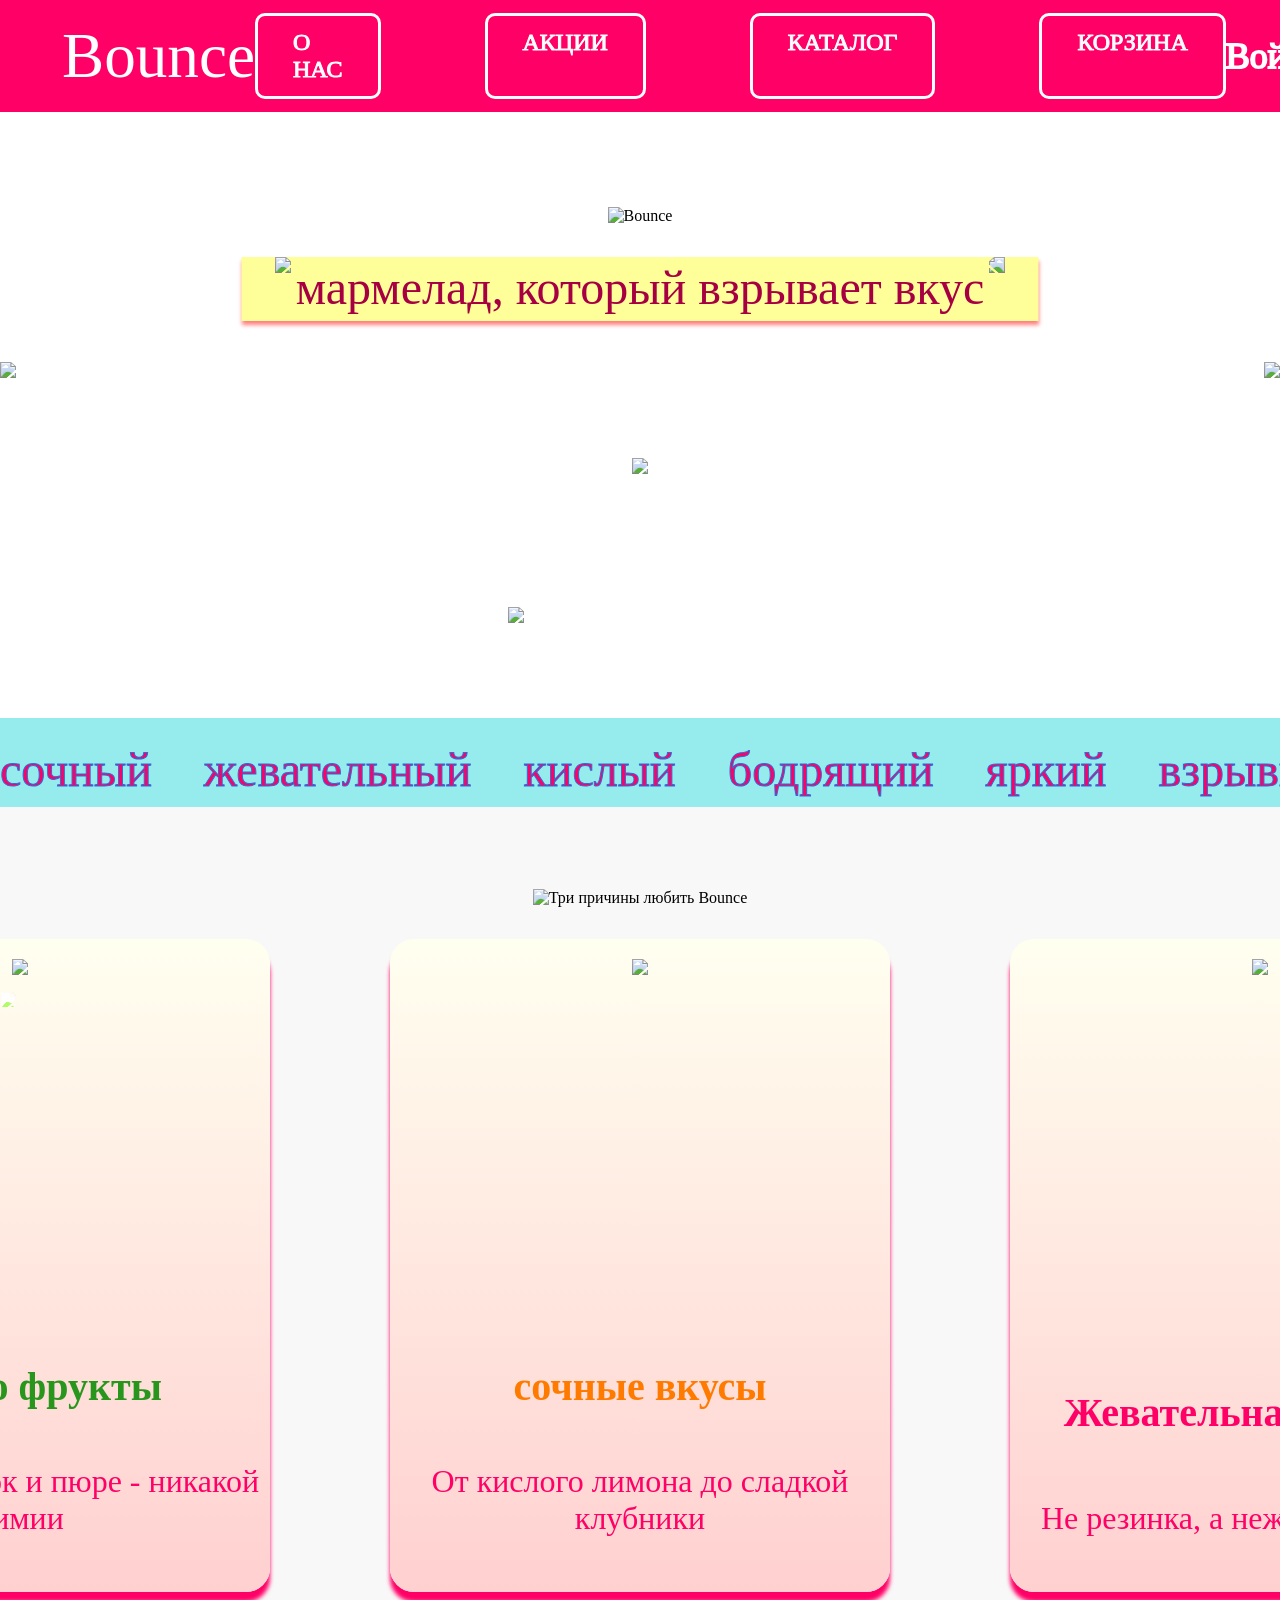
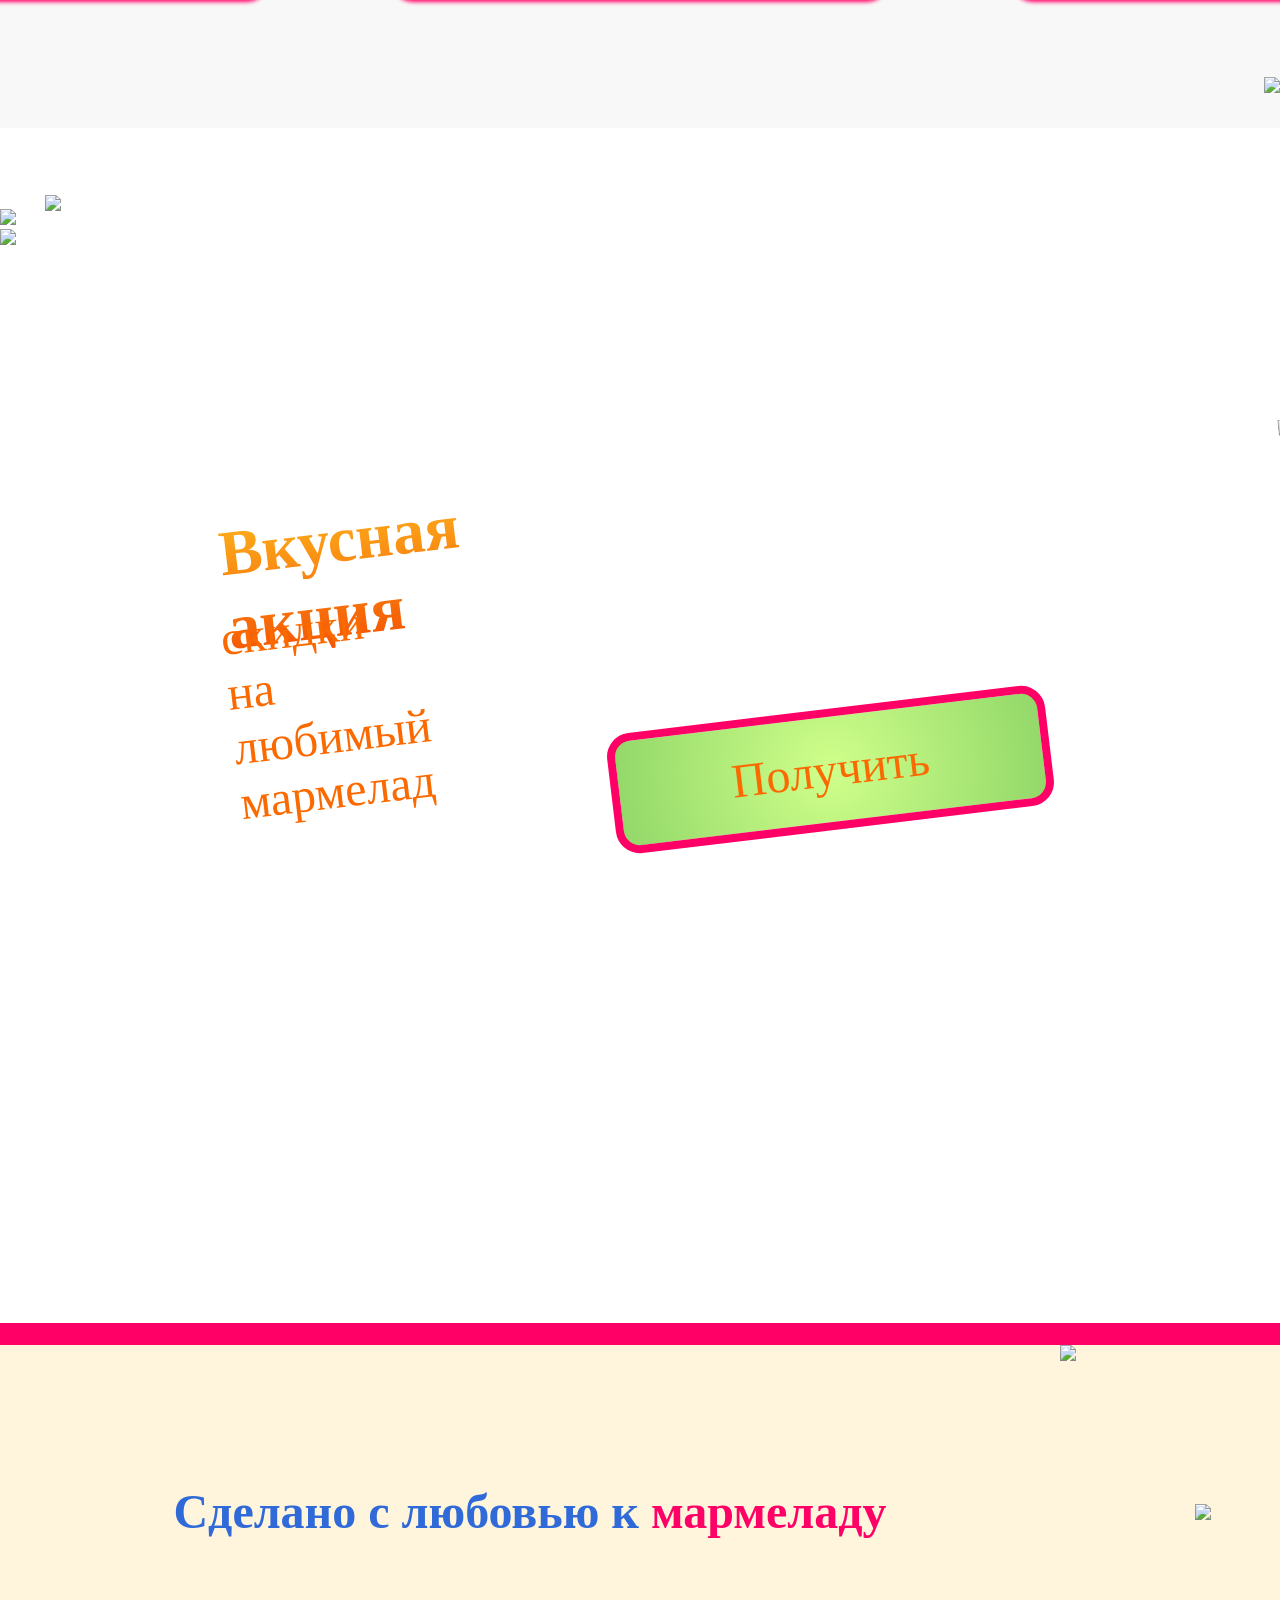
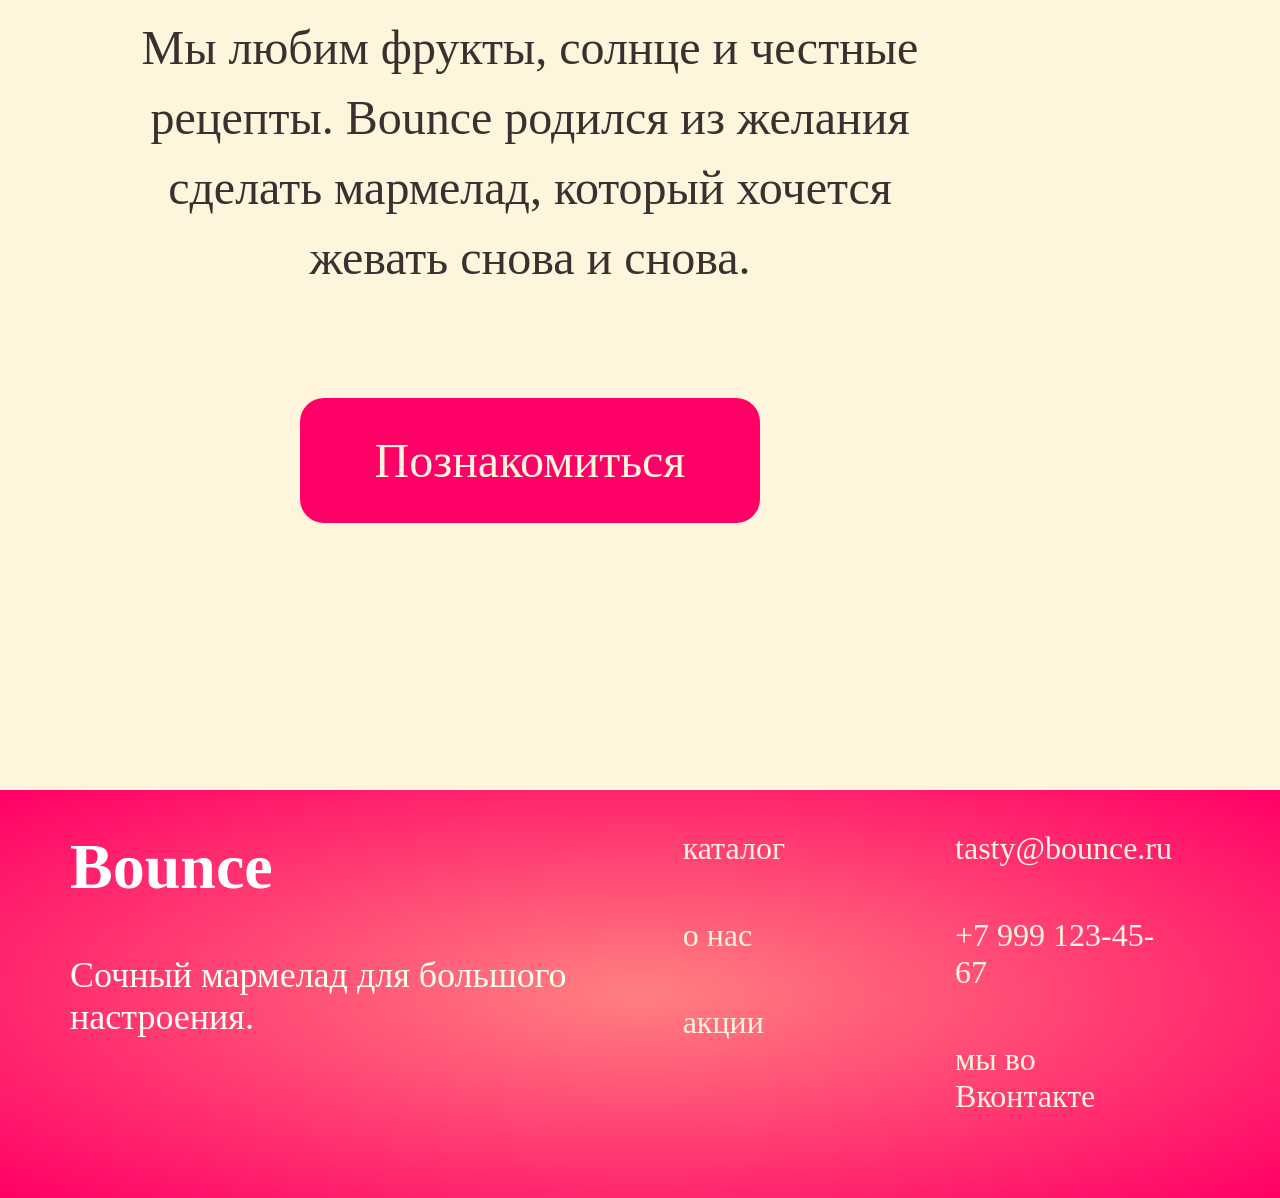
==== bounce/index.html @ 91a8d52b "Add files via upload" ====
<!DOCTYPE html>
<html lang="ru">

<head>
    <meta charset="UTF-8">
    <meta name="viewport" content="width=device-width, initial-scale=1.0">
    <title>Document</title>
    <link rel="stylesheet" href="bounce.css">
</head>

<body>
    <header>
        <a href="index.html" class="logo">Bounce</a>
        <nav class="navHeader">
            <a href="aboutUs.html">О НАС</a>
            <a href="">АКЦИИ</a>
            <a href="catalog.html">КАТАЛОГ</a>
           <a href="cart.html">КОРЗИНА</a>
        </nav>
        <a href="registration.html" class="login">Войти</a>
    </header>
    <main>
        <section class="hero1">
            <div id="hero1decorBack"></div>
            <div class="heroStars">
                <img src="/img/Soft Star.svg" id="heroStar1">
                <img src="/img/Soft Star.svg" id="heroStar2">
            </div>
            <img src="/img/Flower.svg" id="flower">
            <div class="hero1Decor">

                <img src="/img/strawberry.png" class="up" loading="lazy">
                <img src="/img/pinkGummy.png" class="up" loading="lazy">

            </div>
            <div class="hero1Content">
                <img src="/img/Bounce.png" id="hero1Logo" class="up" alt="Bounce">
                <p id="hero1Text">мармелад, который взрывает вкус</p>
                <a href="catalog.html"><img src="/img/hero1Btn.png"></a>
            </div>
            <div class="ticker">
                <div class="ticker__track">
                    <span>сочный</span>
                    <span>жевательный</span>
                    <span>кислый</span>
                    <span>бодрящий</span>
                    <span>яркий</span>
                    <span>взрывной</span>
                    <span>блестящий</span>
                    <span>фруктовый</span>
                    <span>энергичный</span>
                </div>
            </div>
        </section>
        <section class="advantages">
            <img src="/img/advantagesTitle.png" alt="Три причины любить Bounce" class="advantagesTitle">
            <div class="cards noise">
                <div class="card">
                    <img src="/img/cardImg1.png" class="cardImg" loading="lazy">
                    <h2 class="cardTitle" id="cardTitle1">Только фрукты</h2>
                    <p class="cardText">Натуральный сок и пюре - никакой химии</p>
                </div>
                <div class="card">
                    <img src="/img/cardImg2.png" class="cardImg" loading="lazy">
                    <h2 class="cardTitle" id="cardTitle2">сочные вкусы</h2>
                    <p class="cardText">От кислого лимона до сладкой клубники</p>
                </div>
                <div class="card">
                    <img src="/img/cardImg3.png" class="cardImg" loading="lazy">
                    <h2 class="cardTitle" id="cardTitle3">Жевательная радость</h2>
                    <p class="cardText">Не резинка, а нежный мармелад</p>

                </div>
            </div>
            <img src="/img/drop.png" id="drop1">
            <img src="/img/drop.png" id="drop2">
        </section>
        <section class="discountSec">
            <img src="/img/ticketBack.png" id="ticketBack">
            <div class="ticketFront">
                <img src="/img/ticket.png" id="ticket">
                <h2>Вкусная акция</h2>
                <p id="discountText">скидки на любимый мармелад</p>
                <a href="#">Получить</a>
            </div>
            <div class="discountDecor">
                <img src="/img/Depth.png" id="decorDepth">
                <img src="/img/orange.png" id="decorOranje">
                <img src="/img/sticker.png" id="decorSticker">
                <p id="decorText">ням ням ням ням ням ням ням</p>
            </div>
        </section>
        <section class="aboutUsSec">
            <div class="aboutUsSecLine"></div>
            <div class="aboutUsSecWhapper">
                <div class="aboutUsSecContent">
                    <h1>Сделано с любовью к <span>мармеладу</span></h1>
                    <p>Мы любим фрукты, солнце и честные рецепты. Bounce родился из желания сделать мармелад, который
                        хочется жевать снова и снова.</p>
                    <a href="">Познакомиться</a>
                </div>
                <div class="aboutUsSecImages">
                    <img src="/img/photo.png" id="photo1" loading="lazy">
                    <img src="/img/aboutUsSecDecor.png" id="photo2" loading="lazy">
                </div>
            </div>
        </section>
    </main>
    <script src="flowerSpin.js"></script>
    <script>
        const track = document.querySelector('.ticker__track');
        track.innerHTML += track.innerHTML; 
    </script>
    <script src="parallax.js"></script>
<footer>
    <div class="leftFooter">
        <h1>Bounce</h1>
        <p>Сочный мармелад для большого настроения.</p>
    </div>
    <div class="rirhtFooter">
        <div class="footerColumn">
            <a href="catalog.html">каталог</a>
            <a href="aboutUs.html">о нас</a>
            <a href="">акции</a>
        </div>
        <div class="footerColumn">
            <a href="">tasty@bounce.ru</a>
            <a href="">+7 999 123-45-67</a>
            <a href="">мы во Вконтакте</a>
        </div>
    </div>
</footer>
</body>

</html>
---- bounce/bounce.css ----
* {
    margin: 0;
    padding: 0;
}

a {
    text-decoration: none;
}

a, button, .clickable {
    -webkit-tap-highlight-color: transparent;
}

img {
    pointer-events: none;
}

@font-face {
    font-family: "logo";
    src: url(/fonts/Weathy.otf);
}

@font-face {
    font-family: 'aqum';
    src: url(/fonts/Aqum.otf);
}

@font-face {
    font-family: 'guidy';
    src: url(/fonts/Guidy.otf);
}

@font-face {
    font-family: 'buba';
    src: url(/fonts/BUBA_regular.ttf);
}

header {
    display: flex;
    align-items: center;
    justify-content: space-between;
    padding: 0 62px 0 62px;
    background-color: #FF0066;
    height: 112px;
}

header a {
    color: #FFFFFF;
}

.navHeader {
    display: flex;
    gap: 104px;
}

.navHeader a {
    padding: 13px 35px;
    border: 3px solid #FFFFFF;
    border-radius: 10px;
    font-family: 'guidy';
    font-size: 1.5rem;
    letter-spacing: 25%;
    -webkit-text-stroke: 1px #FFFFFF;
}

.logo {
    font-family: 'logo';
    font-size: 3.95rem;
}

.login {
    font-family: 'aqum';
    font-size: 2.25rem;
    letter-spacing: 35%;
    -webkit-text-stroke: 2px #FFFFFF;
}

.hero1 {
    padding-top: 95px;
    background-image: url(/img/hero1back.png);
    background-repeat: no-repeat;
    background-position: center top;
    background-size: cover;
    position: relative;
    overflow-x: hidden;
}

#hero1decorBack {
    position: absolute;
    background-color: #FFFF9A;
    width: 797px;
    height: 64px;
    box-shadow: 0 4px 4px 0 #FF8081;
    left: 50%;
    transform: translateX(-50%);
    margin-top: 50px;
    z-index: 1;
}

.heroStars {
    z-index: 2;
    display: flex;
    gap: 698px;
    justify-content: space-around;
    position: absolute;
     left: 50%;
    transform: translateX(-50%);
    margin-top: 50px;
}

#heroStar2 {
    transform: scaleX(-1);
}

.hero1Content {
    display: flex;
    flex-direction: column;
    align-items: center;
    text-align: center;
    z-index: 2;
    position: relative;
}

.hero1Decor {
    position: absolute;
    inset: 0;
    z-index: 2;
    top: 250px;
    display: flex;
    height: 650px;
    justify-content: space-between;
}

#hero1Logo {
    margin-bottom: 35px;
}

#hero1Text {
    margin-bottom: 143px;
    font-family: 'aqum';
    font-size: 3rem;
    color: #A60043;
}

.hero1 a {
    margin-bottom: 240px;
    display: inline-block;
    transition: all 0.3s cubic-bezier(0.2, 0.9, 0.4, 1.1);
}

.hero1 a:hover {
    transform: scale(1.15);
}

#flower {
    position: absolute;
    inset: 0;
    top: 495px;
    left: 508px;
    z-index: 3;
}

@keyframes spin {
    from {
        transform: rotate(0deg);
    }
    to {
        transform: rotate(360deg);
    }
}

.ticker {
    overflow: hidden;
    white-space: nowrap;
    background-color: #96ECED;
    padding-top: 24px;
    padding-bottom: 10px;
    font-family: 'buba';
    color: #2F6AD8;
    font-size: 3rem;
    -webkit-text-stroke: 1px #2F6AD8;
}

.ticker__track {
    display: inline-block;
    animation: scroll 13s linear infinite;
}

.ticker__track span {
    margin-right: 40px;
}

@keyframes scroll {
    0% {
        transform: translateX(0);
    }
    100% {
        transform: translateX(-50%);
    }
}

.up {
    animation: fadeUp 0.9s ease forwards;
}

@keyframes fadeUp {
    0% {
        opacity: 0;
        transform: scale(0.9) translateY(30px);
    }
    100% {
        opacity: 1;
        transform: scale(1) translateY(0);
    }
}

.advantages {
    padding-top: 82px;
    background-image: url(/img/advantagesBack.png);
    background-repeat: no-repeat;
    background-position: center top;
    background-size: cover;
    position: relative;
    overflow-x: hidden;
    display: flex;
    flex-direction: column;
    align-items: center;
    text-align: center;
}

.card {
    width: 500px;
    height: 653px;
    border-radius: 24px;
    background: linear-gradient(#FFFFF0, #FFD0D0);
    box-shadow: 0 10px 4px 0 #FF0066;
        display: flex;
    flex-direction: column;
    align-items: center;
    text-align: center;
    position: relative;
}

.noise::before {
    content: "";
    position: absolute;
    inset: 0;
    background-image: url('data:image/svg+xml,%3Csvg viewBox="0 0 2 2" xmlns="http://www.w3.org/2000/svg"%3E%3Cfilter id="noise"%3E%3CfeTurbulence type="fractalNoise" baseFrequency="0.9" numOctaves="1" result="noise"/%3E%3CfeColorMatrix type="matrix" values="1 0 0 0 0   1 0 0 0 0   1 0 0 0 0   0 0 0 0.4 0" in="noise"/%3E%3C/filter%3E%3Crect width="100%" height="100%" filter="url(%23noise)" opacity="1"/%3E%3C/svg%3E');
    background-repeat: repeat;
    background-size: 1px 1px;
    opacity: 0.4;  
    pointer-events: none;
    mix-blend-mode: overlay;
    z-index: 1;
}

.noise > * {
    position: relative;
    z-index: 2;
}

.cards {
    display: grid;
    grid-template-columns: repeat(3, 1fr);
    gap: 120px;
    margin-bottom: 136px;
}

.advantagesTitle {
    margin-bottom: 32px;
}

.cardImg {
    margin-top: 20px;
}

.cardTitle {
    font-family: 'aqum';
    font-size: 2.5rem;
    position: absolute;
    bottom: 182px;
}

#cardTitle1 {
    color: #28961C;
}

#cardTitle2 {
    color: #FF7B00;
}

#cardTitle3 {
    bottom: 156px;
    color: #FF0066;
}

.cardText {
    position: absolute;
    bottom: 55px;
    font-family: 'guidy';
    font-size: 2rem;
    color: #FF0066;
    max-width: 483px;
}

#drop1 {
    mix-blend-mode: hard-light;
    position: absolute;
    left: 0;
    top: 185px;
    z-index: 3;
}

#drop2 {
    mix-blend-mode: hard-light;
    position: absolute;
    right: 0;
    bottom: 35px;
    z-index: 3;
}

.discountSec {
        padding-top: 115px;
    background-image: url(/img/discountBack.png);
    background-repeat: no-repeat;
    background-position: center top;
    background-size: cover;
    position: relative;
    overflow-x: hidden;
    height: 1080px;
}

#ticketBack {
    position: absolute;
    z-index: 1;
}

.ticketFront {
    z-index: 2;
    position: absolute;
}

.discountSec h2 {
    font-family: 'aqum';
    font-size: 4rem;
    background: linear-gradient(#FDB31D, #F45102);
  background-clip: text;
  color: transparent;
   transform: rotate(-6.86deg);
   position: absolute;
   top: 294px;
   left: 223px;
}

#discountText {
    font-family: 'guidy';
    font-size: 3rem;
    color: #FB6A00;
   transform: rotate(-6.86deg);
   position: absolute;
   top: 390px;
   left: 230px;
}

.discountSec a {
    font-family: 'aqum';
    font-size: 3rem;
    color: #FB6A00;
   transform: rotate(-6.86deg);
   position: absolute;
   padding: 25px 113px;
   z-index: 3;
   top: 500px;
   left: 610px;
   background: radial-gradient(circle, #D0FF8B, #92D869);
   border-radius: 24px;
   border: 8px solid #FF0066;
   display: inline-block;
}

.discountDecor {
    position: absolute;
    z-index: 3;
    width: 100%;
}

#decorDepth {
    mix-blend-mode: screen;
    top: 0;
    left: 55px;
    position: absolute;
}

#decorOranje {
    position: absolute;
    right: 0;
    top: 232px;
}

#decorSticker {
    left: -150px;
    top: 431px;
    position: absolute;
}

#decorText {
    transform: rotate(-6.86deg);
    opacity: 80%;
    font-family: 'buba';
    font-size: 5.625rem;
    color: #FFFFFF;
    -webkit-text-stroke: 1.5px #FFFFFF;
    position: absolute;
    left: 210px;
    top: 775px;
}

.aboutUsSec {
    position: relative;
}

.aboutUsSecWhapper {
    display: flex;
    justify-content: space-between;
    background-color: #FFF4DC;
    position: relative;
    top: 0;
}

.aboutUsSecContent {
    display: flex;
    flex-direction: column;
    padding: 132px;
    top: 0;
}

.aboutUsSecImages {
    background-image: url(/img/aboutUsSecBack.png);
    background-repeat: no-repeat;
    background-position: center top;
    background-size: cover;
    bottom: 0;
    height: 100%;
}

.aboutUsSecContent h1 {
    font-family: 'aqum';
    font-size: 3rem;
    line-height: 70px;
    width: 796px;
    color: #2F6AD8;
    text-align: center;
    margin-bottom: 66px;
}

.aboutUsSecContent span {
    color: #FF0066;
}

.aboutUsSecContent p {
    max-width: 796px;
    font-family: 'guidy';
    font-size: 3rem;
    line-height: 70px;
    text-align: center;
    color: #383130;
    margin-bottom: 105px;
}

.aboutUsSecContent a {
    padding: 35px 75px;
    background-color: #FF0066;
    border-radius: 24px;
    color: #FFF4DC;
    font-family: 'guidy';
    font-size: 3rem;
        display: inline-block; 
    width: fit-content; 
    align-self: center; 
}

.aboutUsSecImages {
    position: relative;
    height: 1045px;
    width: 100%;
}

#photo1 {
    position: absolute;
    z-index: 1;
    top: 159px;
    left: 135px;
}

#photo2 {
    position: absolute;
    z-index: 2;
}

.aboutUsSecLine {
    width: 100%;
    height: 22px;
    background-color: #FF0066;
}

footer {
    display: flex;
    justify-content: space-between;
    background: radial-gradient(#FF8081, #FF0066);
    padding-top: 40px;
    padding-left: 70px;
    padding-right: 108px;
}

footer h1 {
    font-family: 'logo';
    color: #FFFFFF;
    font-size: 4rem;
    margin-bottom: 50px;
}

footer p {
    font-family: 'guidy';
    font-size: 2.25rem;
    color: #FFFFF0;
    margin-bottom: 85px;
}

footer a {
    font-family: 'aqum';
    color: #FFF4DC;
    font-size: 2rem;
}

.leftFooter {
    display: flex;
    flex-direction: column
}

.rirhtFooter {
    display: flex;
    gap: 170px;
}

.footerColumn {
    display: flex;
    flex-direction: column;
    gap: 50px;
        margin-bottom: 83px;
}

.auHero {
        padding-top: 53px;
    background-color: #FFFFBC;
    position: relative;
    overflow-x: hidden;
}

.auHero h1 {
    padding-top: 29px;
    font-family: 'aqum';
    font-size: 6rem;
    color: #A1C600;
    text-align: center;
}

span {
    color: #FF0066;
}

.auHeroImg {
    position: relative;
}

#auImg1 {
    mix-blend-mode: plus-lighter;
    position: absolute;
    z-index: 1;
    top: 228px;
    left: 50%;
    transform: translateX(-50%);
}

#auImg2 {
    position: absolute;
    z-index: 2;
}

#auImg3 {
    position: absolute;
    z-index: 3;
    left: 50%;
    transform: translateX(-50%);
}

.auHero p {
    margin-top: 1257px;
    font-family: 'guidy';
    font-size: 2.25rem;
    color: #B74070;
    text-align: center;
    max-width: 1408px;
    margin-left: auto;
    margin-right: auto;
    margin-bottom: 29px;
}

.gummyParallax {
    position: relative;
    z-index: 1;
}

#gb1 {
    position: absolute;
    top: 700px;
    left: 62px;
}

#gb2 {
    position: absolute;
    top: 140px;
    right: 89px;
}

.gummyParallax img {
    will-change: transform;
    transition: transform 0.1s linear;
    pointer-events: none; 
}

#gb1, #gb2 {
    transition: transform 0.05s linear;
}

.numbers {
        padding-top: 126px;
    background-color: #FFFFBC;
    position: relative;
    overflow-x: hidden;
    height: 1080px;
}

.numberContent {
    background-image: url(/img/numbersBack.png);
     max-width: 1747px;
    background-repeat: no-repeat;
     background-size: 100% 100%;
    background-position: center;
    display: grid;
    grid-template-columns: repeat(3, 1fr);
    margin: 0 auto
}

.numberContent h2 {
    font-family: 'aqum';
    font-size: 10.625rem;
    margin-top: 238px;
    text-align: center;
    margin-bottom: 20px;
}

#num1 {
    background: radial-gradient(#FF0066, #BD0E7D);
    background-clip: text;
  color: transparent;
}

#num2 {
    background: radial-gradient(#75B352, #2B724E);
    background-clip: text;
  color: transparent;
}

#num3 {
    background: linear-gradient(#EE530B, #CA2525);
    background-clip: text;
  color: transparent;
}

.numberContent p {
    font-family: 'guidy';
    font-size: 3rem;
    color: #A6453A;
    text-align: center;
    max-width: 435px;
    margin-left: 70px;
    margin-bottom: 263px;
}

.numberDecor {
    position: relative;
    z-index: 2;
}

#numFl1 {
    left: 55px;
    top: -900px;
    position: absolute;
}

#numFl2 {
    position: absolute;
    right: 55px;
    top: -170px;
}

.actions {
    background: linear-gradient(#B5EE61, #C4EE52);
    position: relative;
    overflow-x: hidden;
    min-height: 1080px;
    overflow-y: hidden;
}

.actionsLine1 {
    background-image: url(/img/line1.png);
    background-repeat: no-repeat;
     background-size: cover;
    background-position: center;
}

.actionsLine1 p {
    font-family: 'aqum';
    font-size: 3.43rem;
    color: #FFFF9A;
    text-align: center;
}

.actionsImg {
    position: relative;
}

#actionsImg1 {
    position: absolute;
    z-index: 1;
    mix-blend-mode: color-dodge;
    top: 144px;
}

#actionsImg2 {
    position: absolute;
    z-index: 2;
    top: 144px;
}

.actionsContent {
    display: flex;
    flex-direction: column;
    position: absolute;
    right: 85px;
    width: 962px;
    text-align: end;
    top: 192px;
    gap: 120px;
}

.actionsContent h2 {
    margin-left: auto;
    font-family: 'aqum';
    font-size: 2.5rem;
    color: #406249;
    margin-bottom: 22px;
}

.actionsContent p {
    font-family: 'guidy';
    font-size: 2rem;
    color: #2A2316;
}

.catalogHero {
    background-image: url(/img/heroCatalog.png);
    background-repeat: no-repeat;
     background-size: cover;
    background-position: center;
     text-align: center;
}

#catalogTitle {
    margin-top: 113px;
    margin-bottom: 100px;
}

.catalogSec {
    padding-top: 60px;
    background-color: #FFFFF1;
    position: relative;
    overflow-x: hidden;
    padding-left: 60px;
    padding-right: 60px;
}

.cardProduct {
    display: flex;
    flex-direction: column;
    border-radius: 20px;
    background-color: #FFF0D7;
    box-shadow: 0 7px 4px 0 #FF8081;
    width: 384px;
    height: 100%;
}

.cardHeader {
    display: flex;
    justify-content: space-between;
}

.cardHeader h3 {
    font-family: 'guidy';
    font-size: 2rem;
    margin-top: 35px;
    margin-left: 20px;
    max-width: 238px;
    color: #2A2316;
    line-height: 25px;
}

.cardHeader span {
    font-family: 'guidy';
    font-size: 2rem;
    margin-top: 35px;
    margin-right: 20px;
    color: #FF0066;
    max-width: 92px;
    text-align: start;
}

.cardProduct p {
    font-family: 'guidy';
    font-size: 0.875rem;
    color: #2A2316;
    margin-top: 25px;
    margin-left: 20px;
}

.cardBtn {
    color: #FFFFFF;
    background-color: #FF0066;
    padding: 9px 100px;
    border: none;
    border-radius: 6px;
    line-height: 1;
    width: 323px;
    margin-top: 25px;
    text-align: center;
    display: block;
    margin-left: auto;
    margin-right: auto;
    width: fit-content;
    margin-bottom: 25px;
}

.products {
    display: grid;
    grid-template-columns: repeat(3, 384px);
    justify-content: center;
    row-gap: 60px;
    column-gap: 92px;
    max-width: 1400px;
    margin: 0 auto;
    margin-bottom: 227px;
}

.catalogSec input {
    padding: 16px 50px;
    border: 5px solid #FF0066;
    border-radius: 20px;
    background-color: #FFFFF1;
    font-family: 'guidy';
    font-size: 2rem;
    color: #FF0066;
    width: 68%;
    position: relative;
    left: 50%;
    transform: translateX(-50%);
    margin-bottom: 28px;
     transition: all 0.3s ease;
}

.catalogSec input::placeholder {
    color: #FF0066;
}

.catalogSec input:focus {
    background-color: #FFF0D7;
    transform: translateX(-50%) scale(1.1);
}

#filter {
    width: 384px;
    padding: 16px 50px;
    border: 5px solid #FF0066;
     border-radius: 20px;
    background-color: #FFFFF1;
    font-family: 'guidy';
    font-size: 2rem;
    color: #FF0066;
    appearance: none;
    background-image: url(/img/filter.svg);
    background-repeat: no-repeat;
    background-position: right 25px center;
    padding-right: 25px
}

option {
    background-color: #FFF0D7;
    font-size: 2rem;
}

option:first-child {
    background-color: #FFF0D7;
    font-size: 2rem;
}

option:checked {
    background-color: #FF0066;
    color: white;
}

.catalogSec select {
    border: 5px solid #FF0066;
    border-radius: 20px;
    padding: 15px 85px;
    background-color: #FFFFF1;
    font-family: 'guidy';
    font-size: 2rem;
    color: #FF0066;
    width: 1336px;
    position: relative;
    margin-bottom: 85px;
    cursor: pointer;
    appearance: none;
    margin-left: 230px;
}

.catalogSec select:focus {
    outline: none;
}

.auth {
    background: linear-gradient(#FFFFF0, #FFECDD);
    position: relative;
     overflow-x: hidden;
    min-height: 972px;
}

.authDecor {
    position: absolute;
}

.registrationForm,
.loginForm {
    display: none;
}

.registrationForm.active,
.loginForm.active {
    display: flex;
    flex-direction: column;
    max-width: 750px;
}

.switchSlider {
    transition: transform 0.3s ease;
}

.authSwitch {
    position: relative;
    display: flex;
    background: #F8E8C6;
    border-radius: 24px; 
    padding: 30px 55px;
    margin-bottom: 115px;
    max-width: 750px;
    left: 85%;
    transform: translateX(-85%);
    top: 100px;
}

.svitchBtn,
.switchBtn {
    position: relative;
    z-index: 2;
    flex: 1;
    border: none;
    background: transparent;
    cursor: pointer;
    font-size: 2rem;
    transition: color 0.3s ease;
    color: #CB9F7B;
    font-family: 'aqum';
}

.svitchBtn {
    border-radius: 24px 0 0 24px;
}

.switchBtn {
    border-radius: 0 24px 24px 0;
}

.svitchBtn.sctive,
.switchBtn.active {
    color: #FFFFFF;
}

.switchSlider {
    position: absolute;
    top: 4px;
    left: 4px;
    width: calc(50% - 4px);
    height: calc(100% - 8px);
    background-color: #FF4B83;
    border-radius: 24px 0 0 24px;
    transition: transform 0.3s cubic-bezier(0.4, 0, 0.2, 1);
    z-index: 1;
}

.switchSlider.login {
    transform: translateX(100%);
    border-radius: 0 24px 24px 0;
}

.switchSlider.register {
    transform: translateX(0);
    border-radius: 24px 0 0 24px;
}

.authContent input {
    padding: 26px 50px;
    margin-bottom: 50px;
    border: none;
    border-radius: 24px;
    transition: all 0.3s ease;
    font-family: 'guidy';
    font-size: 2rem;
    color: #2A2316;
    background-color: #F8E8C6;
    position: relative;
    transform: translateX(107%);
    width: 750px;
}

.authContent input:focus {
    outline: none; 
    border: 5px solid #FF0066; 
    padding: calc(26px - 3px) calc(50px - 3px); 
}

.authContent input:first-child {
        margin-top: 115px;
}

.authContent input:last-of-type  {
        margin-bottom: 103px;
}

.authBtn {
    padding: 35px 60px;
    background-color: #FF4B83;
    color: #FFFFFF;
    border: none;
    border-radius: 24px;
    cursor: pointer;
    font-size: 1.25rem;
    font-family: 'aqum';
    transition: transform 0.2s ease;
    width: 388px;
    position: relative;
    left: 1097px;
}

#authGummy {
    position: absolute;
    left: 307px;
    top: 44px;
}

.cartMain {
    display: flex;
    flex-direction: column;
}

.cartContent {
    display: flex;
    flex-direction: column;
    text-align: center;
}
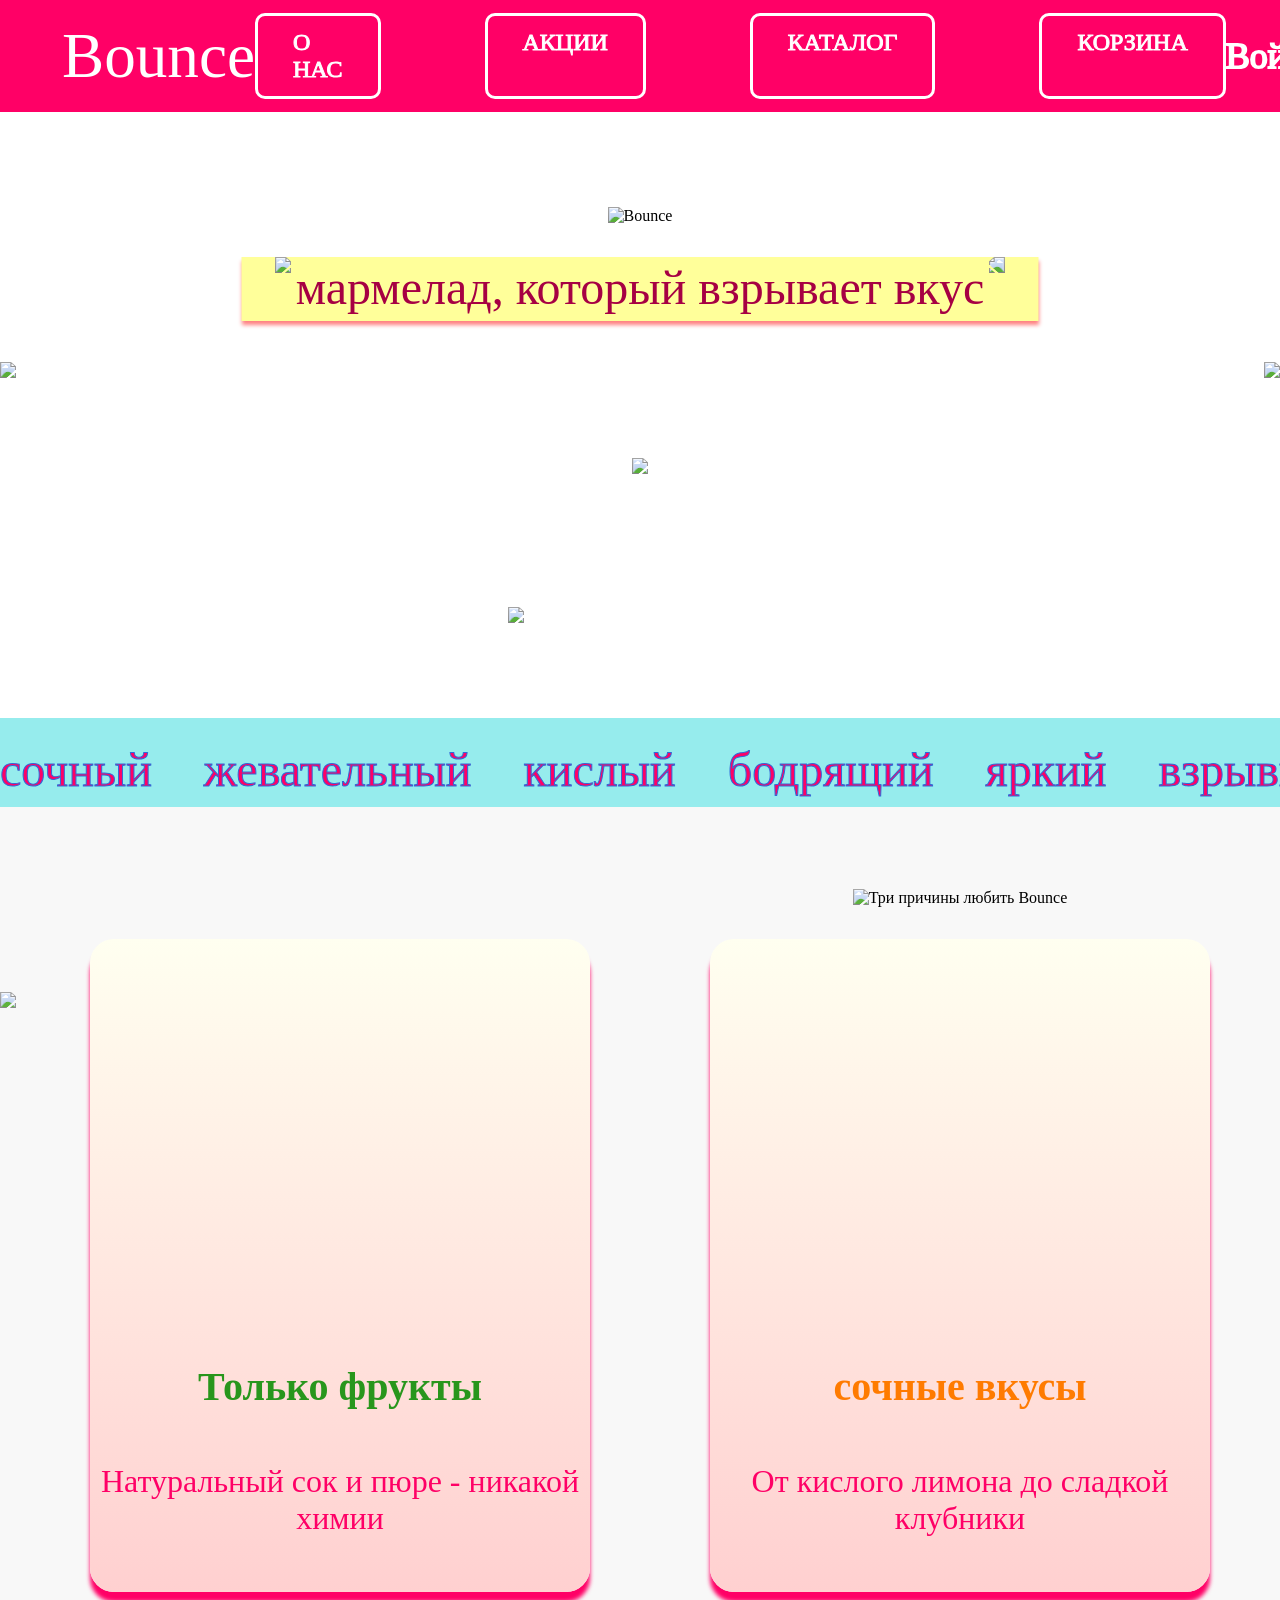
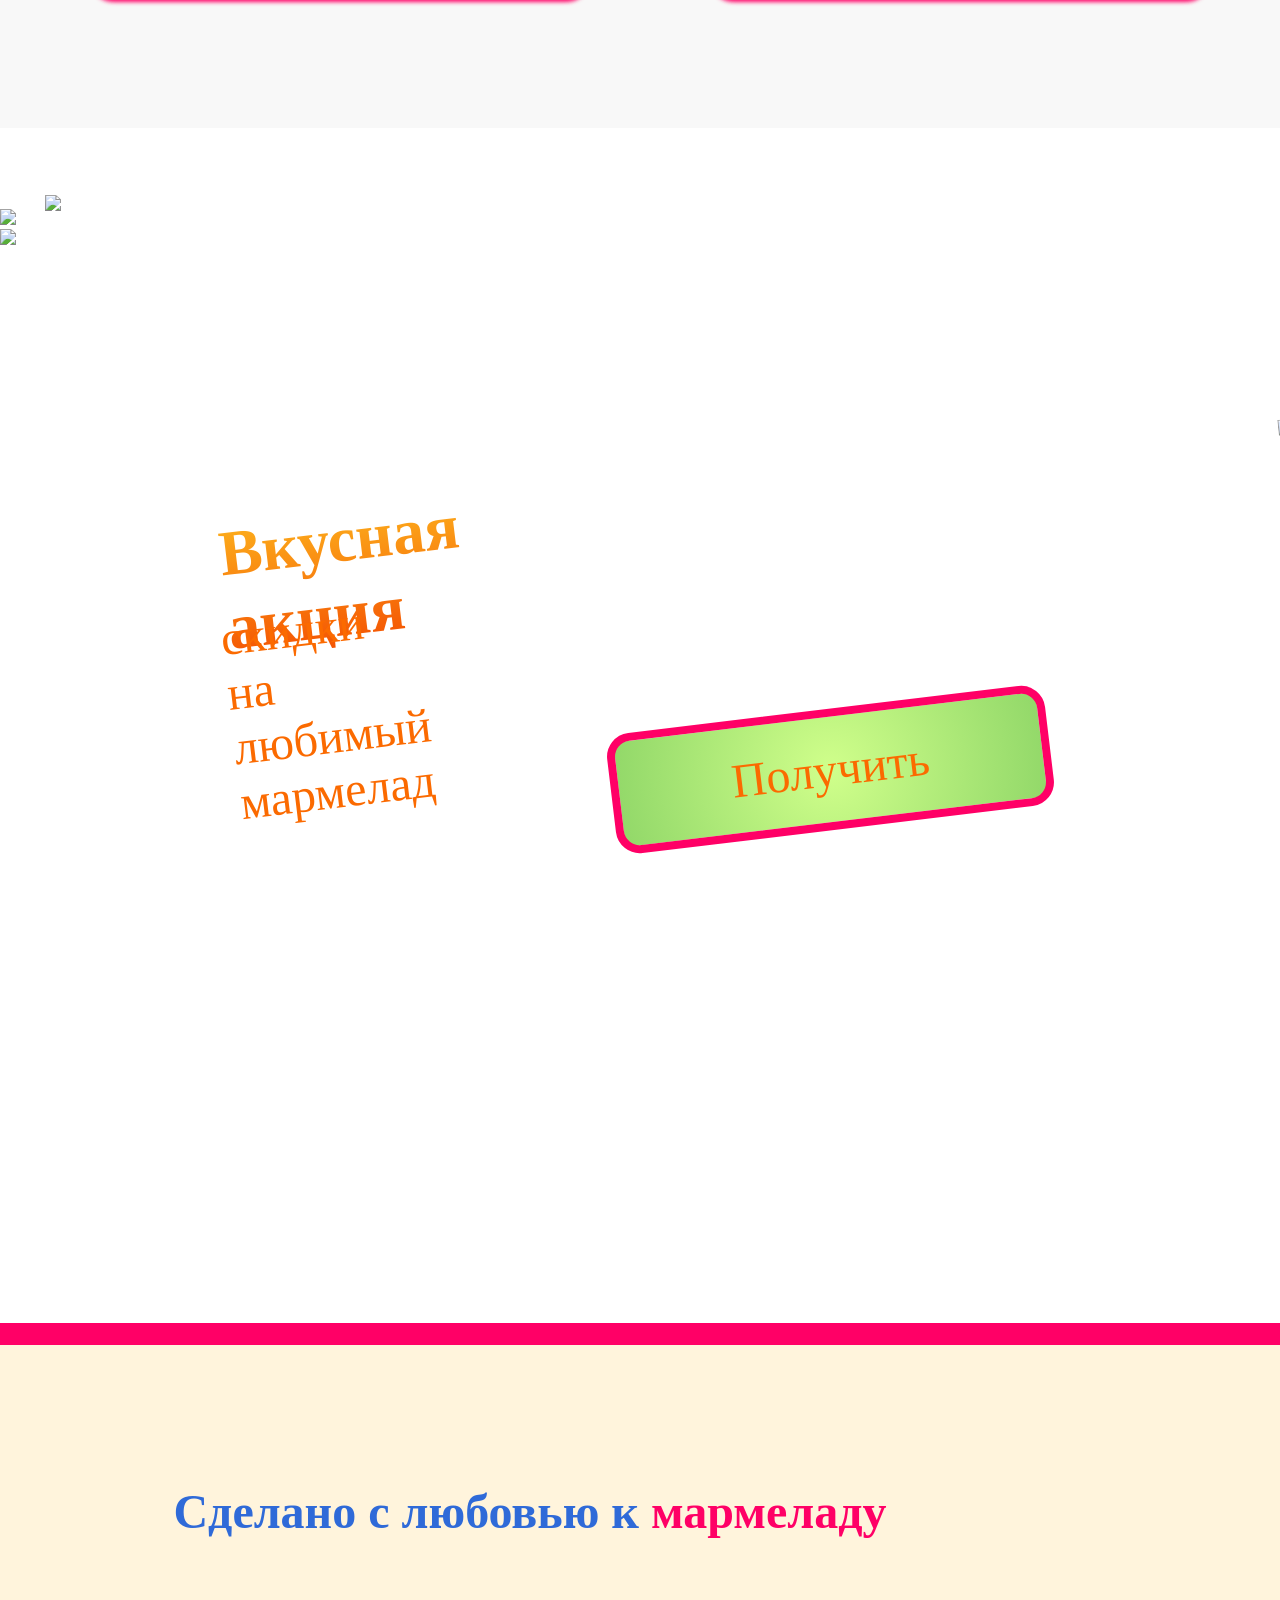
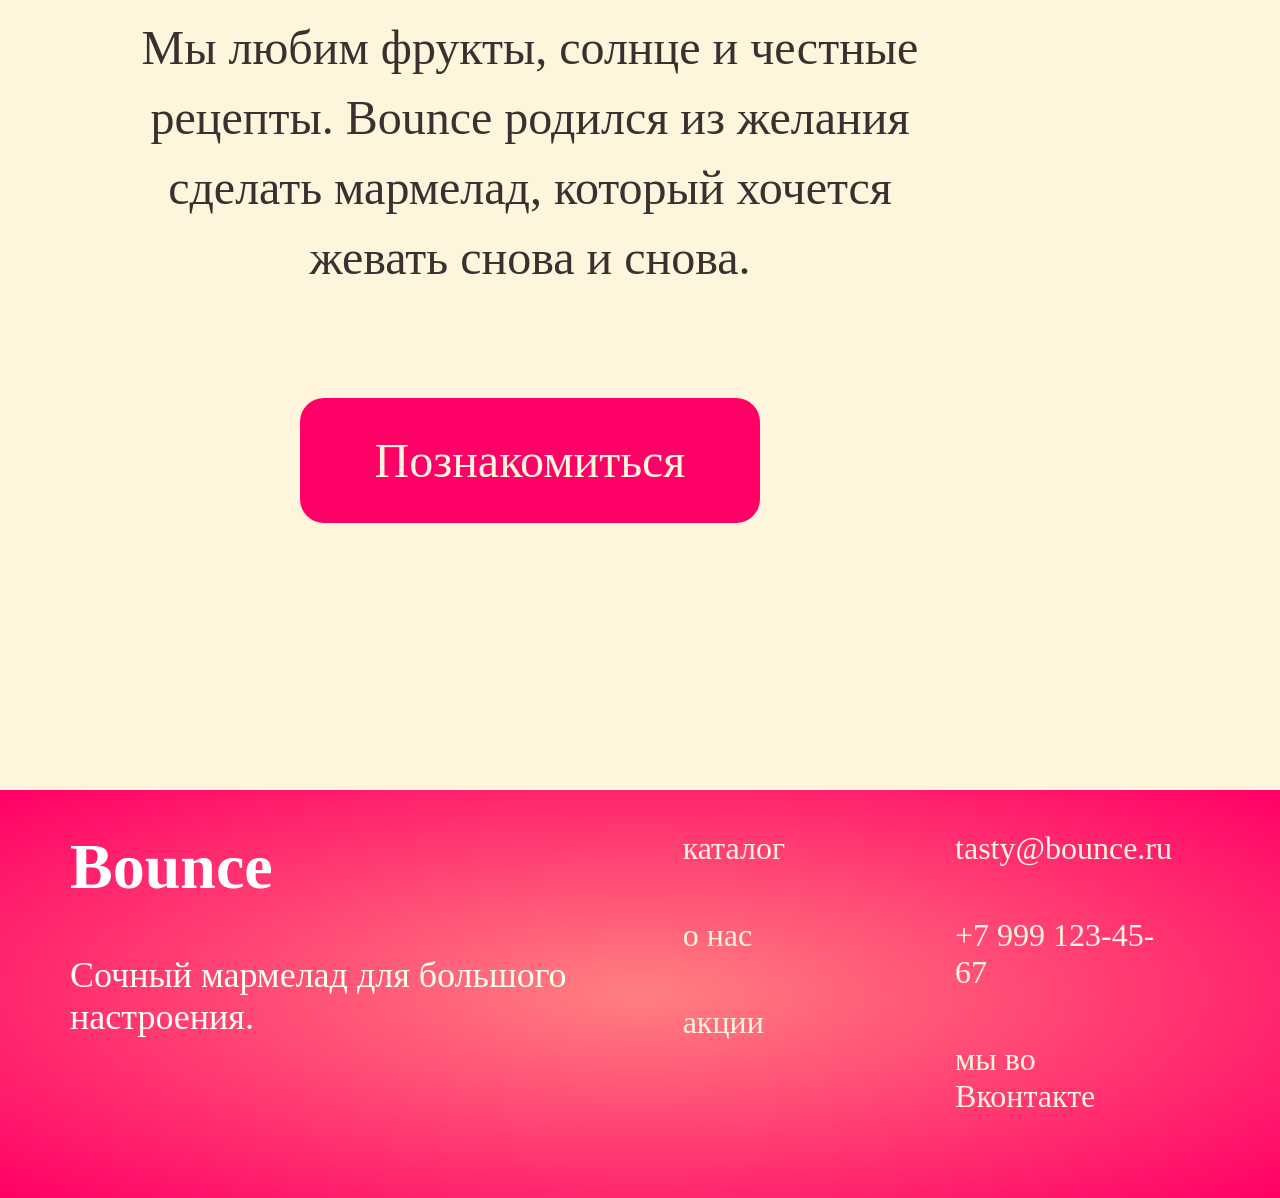
==== commit b72b33ba: "Add files via upload" ====
--- a/bounce/index.html
+++ b/bounce/index.html
@@ -4,7 +4,7 @@
 <head>
     <meta charset="UTF-8">
     <meta name="viewport" content="width=device-width, initial-scale=1.0">
-    <title>Document</title>
+    <title>Bounce</title>
     <link rel="stylesheet" href="bounce.css">
 </head>
 
@@ -13,7 +13,7 @@
         <a href="index.html" class="logo">Bounce</a>
         <nav class="navHeader">
             <a href="aboutUs.html">О НАС</a>
-            <a href="">АКЦИИ</a>
+            <a href="discounts.html">АКЦИИ</a>
             <a href="catalog.html">КАТАЛОГ</a>
            <a href="cart.html">КОРЗИНА</a>
         </nav>
@@ -66,7 +66,7 @@
                     <p class="cardText">От кислого лимона до сладкой клубники</p>
                 </div>
                 <div class="card">
-                    <img src="/img/cardImg3.png" class="cardImg" loading="lazy">
+                    <img src="img/cardImg3.png" class="cardImg" loading="lazy">
                     <h2 class="cardTitle" id="cardTitle3">Жевательная радость</h2>
                     <p class="cardText">Не резинка, а нежный мармелад</p>
 
@@ -130,6 +130,7 @@
         </div>
     </div>
 </footer>
+
 </body>
 
 </html>
--- a/bounce/bounce.css
+++ b/bounce/bounce.css
@@ -7,7 +7,9 @@
     text-decoration: none;
 }
 
-a, button, .clickable {
+a,
+button,
+.clickable {
     -webkit-tap-highlight-color: transparent;
 }
 
@@ -103,7 +105,7 @@
     gap: 698px;
     justify-content: space-around;
     position: absolute;
-     left: 50%;
+    left: 50%;
     transform: translateX(-50%);
     margin-top: 50px;
 }
@@ -164,6 +166,7 @@
     from {
         transform: rotate(0deg);
     }
+
     to {
         transform: rotate(360deg);
     }
@@ -194,6 +197,7 @@
     0% {
         transform: translateX(0);
     }
+
     100% {
         transform: translateX(-50%);
     }
@@ -208,6 +212,7 @@
         opacity: 0;
         transform: scale(0.9) translateY(30px);
     }
+
     100% {
         opacity: 1;
         transform: scale(1) translateY(0);
@@ -226,6 +231,8 @@
     flex-direction: column;
     align-items: center;
     text-align: center;
+    overflow-y: hidden;
+    width: 1920px;
 }
 
 .card {
@@ -234,7 +241,7 @@
     border-radius: 24px;
     background: linear-gradient(#FFFFF0, #FFD0D0);
     box-shadow: 0 10px 4px 0 #FF0066;
-        display: flex;
+    display: flex;
     flex-direction: column;
     align-items: center;
     text-align: center;
@@ -248,13 +255,13 @@
     background-image: url('data:image/svg+xml,%3Csvg viewBox="0 0 2 2" xmlns="http://www.w3.org/2000/svg"%3E%3Cfilter id="noise"%3E%3CfeTurbulence type="fractalNoise" baseFrequency="0.9" numOctaves="1" result="noise"/%3E%3CfeColorMatrix type="matrix" values="1 0 0 0 0   1 0 0 0 0   1 0 0 0 0   0 0 0 0.4 0" in="noise"/%3E%3C/filter%3E%3Crect width="100%" height="100%" filter="url(%23noise)" opacity="1"/%3E%3C/svg%3E');
     background-repeat: repeat;
     background-size: 1px 1px;
-    opacity: 0.4;  
+    opacity: 0.4;
     pointer-events: none;
     mix-blend-mode: overlay;
     z-index: 1;
 }
 
-.noise > * {
+.noise>* {
     position: relative;
     z-index: 2;
 }
@@ -320,7 +327,7 @@
 }
 
 .discountSec {
-        padding-top: 115px;
+    padding-top: 115px;
     background-image: url(/img/discountBack.png);
     background-repeat: no-repeat;
     background-position: center top;
@@ -344,38 +351,38 @@
     font-family: 'aqum';
     font-size: 4rem;
     background: linear-gradient(#FDB31D, #F45102);
-  background-clip: text;
-  color: transparent;
-   transform: rotate(-6.86deg);
-   position: absolute;
-   top: 294px;
-   left: 223px;
+    background-clip: text;
+    color: transparent;
+    transform: rotate(-6.86deg);
+    position: absolute;
+    top: 294px;
+    left: 223px;
 }
 
 #discountText {
     font-family: 'guidy';
     font-size: 3rem;
     color: #FB6A00;
-   transform: rotate(-6.86deg);
-   position: absolute;
-   top: 390px;
-   left: 230px;
+    transform: rotate(-6.86deg);
+    position: absolute;
+    top: 390px;
+    left: 230px;
 }
 
 .discountSec a {
     font-family: 'aqum';
     font-size: 3rem;
     color: #FB6A00;
-   transform: rotate(-6.86deg);
-   position: absolute;
-   padding: 25px 113px;
-   z-index: 3;
-   top: 500px;
-   left: 610px;
-   background: radial-gradient(circle, #D0FF8B, #92D869);
-   border-radius: 24px;
-   border: 8px solid #FF0066;
-   display: inline-block;
+    transform: rotate(-6.86deg);
+    position: absolute;
+    padding: 25px 113px;
+    z-index: 3;
+    top: 500px;
+    left: 610px;
+    background: radial-gradient(circle, #D0FF8B, #92D869);
+    border-radius: 24px;
+    border: 8px solid #FF0066;
+    display: inline-block;
 }
 
 .discountDecor {
@@ -474,9 +481,9 @@
     color: #FFF4DC;
     font-family: 'guidy';
     font-size: 3rem;
-        display: inline-block; 
-    width: fit-content; 
-    align-self: center; 
+    display: inline-block;
+    width: fit-content;
+    align-self: center;
 }
 
 .aboutUsSecImages {
@@ -546,11 +553,11 @@
     display: flex;
     flex-direction: column;
     gap: 50px;
-        margin-bottom: 83px;
+    margin-bottom: 83px;
 }
 
 .auHero {
-        padding-top: 53px;
+    padding-top: 53px;
     background-color: #FFFFBC;
     position: relative;
     overflow-x: hidden;
@@ -625,15 +632,16 @@
 .gummyParallax img {
     will-change: transform;
     transition: transform 0.1s linear;
-    pointer-events: none; 
-}
-
-#gb1, #gb2 {
+    pointer-events: none;
+}
+
+#gb1,
+#gb2 {
     transition: transform 0.05s linear;
 }
 
 .numbers {
-        padding-top: 126px;
+    padding-top: 126px;
     background-color: #FFFFBC;
     position: relative;
     overflow-x: hidden;
@@ -642,9 +650,9 @@
 
 .numberContent {
     background-image: url(/img/numbersBack.png);
-     max-width: 1747px;
+    max-width: 1747px;
     background-repeat: no-repeat;
-     background-size: 100% 100%;
+    background-size: 100% 100%;
     background-position: center;
     display: grid;
     grid-template-columns: repeat(3, 1fr);
@@ -662,19 +670,19 @@
 #num1 {
     background: radial-gradient(#FF0066, #BD0E7D);
     background-clip: text;
-  color: transparent;
+    color: transparent;
 }
 
 #num2 {
     background: radial-gradient(#75B352, #2B724E);
     background-clip: text;
-  color: transparent;
+    color: transparent;
 }
 
 #num3 {
     background: linear-gradient(#EE530B, #CA2525);
     background-clip: text;
-  color: transparent;
+    color: transparent;
 }
 
 .numberContent p {
@@ -715,7 +723,7 @@
 .actionsLine1 {
     background-image: url(/img/line1.png);
     background-repeat: no-repeat;
-     background-size: cover;
+    background-size: cover;
     background-position: center;
 }
 
@@ -771,9 +779,9 @@
 .catalogHero {
     background-image: url(/img/heroCatalog.png);
     background-repeat: no-repeat;
-     background-size: cover;
+    background-size: cover;
     background-position: center;
-     text-align: center;
+    text-align: center;
 }
 
 #catalogTitle {
@@ -874,7 +882,7 @@
     left: 50%;
     transform: translateX(-50%);
     margin-bottom: 28px;
-     transition: all 0.3s ease;
+    transition: all 0.3s ease;
 }
 
 .catalogSec input::placeholder {
@@ -890,7 +898,7 @@
     width: 384px;
     padding: 16px 50px;
     border: 5px solid #FF0066;
-     border-radius: 20px;
+    border-radius: 20px;
     background-color: #FFFFF1;
     font-family: 'guidy';
     font-size: 2rem;
@@ -940,8 +948,9 @@
 .auth {
     background: linear-gradient(#FFFFF0, #FFECDD);
     position: relative;
-     overflow-x: hidden;
-    min-height: 972px;
+    overflow-x: hidden;
+    height: 972px;
+    overflow-y: hidden;
 }
 
 .authDecor {
@@ -968,7 +977,7 @@
     position: relative;
     display: flex;
     background: #F8E8C6;
-    border-radius: 24px; 
+    border-radius: 24px;
     padding: 30px 55px;
     margin-bottom: 115px;
     max-width: 750px;
@@ -1042,17 +1051,17 @@
 }
 
 .authContent input:focus {
-    outline: none; 
-    border: 5px solid #FF0066; 
-    padding: calc(26px - 3px) calc(50px - 3px); 
+    outline: none;
+    border: 5px solid #FF0066;
+    padding: calc(26px - 3px) calc(50px - 3px);
 }
 
 .authContent input:first-child {
-        margin-top: 115px;
-}
-
-.authContent input:last-of-type  {
-        margin-bottom: 103px;
+    margin-top: 115px;
+}
+
+.authContent input:last-of-type {
+    margin-bottom: 103px;
 }
 
 .authBtn {
@@ -1085,4 +1094,332 @@
     display: flex;
     flex-direction: column;
     text-align: center;
+}
+
+.profile {
+    background-color: #FFFFF0;
+    height: 1421px;
+    padding-top: 87px;
+}
+
+.profileInfo {
+    width: 1732px;
+    height: 500px;
+    border: 3px solid #FF8081;
+    border-radius: 24px;
+    background-color: #FFFFF0;
+    position: relative;
+    text-align: center;
+    left: 50%;
+    transform: translateX(-50%);
+    display: flex;
+}
+
+.profileData h1 {
+    font-family: 'aqum';
+    color: #FF0066;
+    font-size: 2.5rem;
+    margin-top: 60px;
+    margin-bottom: 70px;
+}
+
+.profileAvatar {
+    position: relative;
+    width: 168px;
+    height: 158px;
+    margin: 60px 100px 0 60px;
+}
+
+.infoRow {
+    display: flex;
+    flex-direction: column;
+    position: relative;
+    text-align: start;
+    margin-bottom: 25px;
+    font-family: 'guidy';
+    font-size: 2rem;
+}
+
+.profileData h2 {
+    position: absolute;
+    top: 65px;
+    right: 75px;
+    font-family: 'aqum';
+    font-size: 2rem;
+    color: #FF8081;
+}
+
+.profileSetting {
+    background-color: #FFFFF0;
+    font-size: 2rem;
+    font-family: 'aqum';
+    color: #FF8081;
+    border: none;
+    position: relative;
+    left: 830px;
+}
+
+.profileAvatar {
+    position: relative;
+    width: 168px;
+    height: 158px;
+    margin: 60px 100px 0 60px;
+    text-align: center;
+}
+
+.changeAvatarBtn {
+    background-color: #FF8081;
+    color: white;
+    border: none;
+    border-radius: 20px;
+    padding: 5px 10px;
+    font-size: 1.2rem;
+    font-family: 'aqum';
+    cursor: pointer;
+    margin-top: 20px;
+}
+
+.avatarModal {
+    position: fixed;
+    top: 0;
+    left: 0;
+    width: 100%;
+    height: 100%;
+    background-color: rgba(255, 128, 129, 0.32);
+    z-index: 9999;
+    display: none;
+    justify-content: center;
+    align-items: center;
+}
+
+.avatarModalContent {
+    background-color: #FFFFF0;
+    padding: 50px;
+    border-radius: 24px;
+    border: 5px solid #FF8081;
+    width: 800px;
+    max-width: 90vw;
+    text-align: center;
+    position: relative;
+    z-index: 10000;
+}
+
+.avatarList {
+    display: grid;
+    grid-template-columns: repeat(3, 1fr);
+    gap: 30px;
+    margin-top: 30px;
+    pointer-events: none;
+}
+
+.avatarOption {
+    width: 180px;
+    height: 180px;
+    cursor: pointer;
+    border-radius: 50%;
+    border: 3px solid transparent;
+    transition: 0.3s;
+    margin: 0 auto;
+    pointer-events: auto;
+    position: relative;
+    z-index: 10;
+}
+
+.avatarOption:hover {
+    border-color: #FF0066;
+    transform: scale(1.05);
+}
+
+.closeModal {
+    position: absolute;
+    right: 20px;
+    top: 15px;
+    font-size: 32px;
+    cursor: pointer;
+    color: #FF8081;
+}
+
+.avatarModalContent h3 {
+    font-family: 'aqum';
+    font-size: 2rem;
+    color: #FF0066;
+    margin-bottom: 20px;
+}
+
+.orders {
+    width: 1732px;
+    height: 500px;
+    border: 3px solid #FF8081;
+    border-radius: 24px;
+    background-color: #FFFFF0;
+    position: relative;
+    text-align: center;
+    left: 50%;
+    transform: translateX(-50%);
+    display: flex;
+    margin-top: 67px;
+}
+
+.orders h2 {
+    font-family: 'aqum';
+    color: #FF0066;
+    font-size: 2.5rem;
+    margin-top: 60px;
+}
+
+.orders {
+    width: 1732px;
+    height: 500px;
+    border: 3px solid #FF8081;
+    border-radius: 24px;
+    background-color: #FFFFF0;
+    position: relative;
+    text-align: center;
+    left: 50%;
+    transform: translateX(-50%);
+    display: flex;
+    flex-direction: column;
+    margin-top: 67px;
+}
+
+#orderList {
+    width: 100%;
+    flex: 1;
+    display: flex;
+    flex-direction: column;
+    justify-content: center;
+    align-items: center;
+    overflow-y: auto;
+}
+
+.empty-orders-text {
+    font-family: 'aqum';
+    color: #FF8081;
+    font-size: 2rem;
+    text-align: center;
+    margin: 0;
+    width: 100%;
+}
+
+.order-card {
+    background: white;
+    border-radius: 10px;
+    padding: 30px;
+    box-shadow: 0 5px 15px rgba(0, 0, 0, 0.1);
+}
+
+.cartMain {
+    background-color: #FFFFF0
+}
+
+.discountsHero {
+    padding-top: 68px;
+    background-image: url(/img/discountsBack.png);
+    background-repeat: no-repeat;
+    background-position: center top;
+    background-size: cover;
+    position: relative;
+    overflow-x: hidden;
+    height: 961px;
+}
+
+.discountsHero h1 {
+    font-family: 'aqum';
+    font-size: 6rem;
+    color: #FFFFFF;
+    text-align: center;
+}
+
+.discountsHero h2 {
+    font-family: 'aqum';
+    font-size: 2.25rem;
+    color: #FFFFFF;
+    text-align: center;
+    margin-top: 25px;
+}
+
+.discountsHero a {
+    font-family: 'guidy';
+    font-size: 3rem;
+    color: #FFFFFF;
+    text-align: center;
+    background-color: #FF0066; 
+    padding: 30px 200px;
+    border-radius: 24px;
+    position: absolute;
+        left: 50%;
+    transform: translateX(-50%);
+    bottom: 120px;
+}
+
+.skidki {
+    padding-top: 105px;
+    background-image: url(/img/skidkiBack.png);
+    background-repeat: no-repeat;
+    background-position: center top;
+    background-size: cover;
+    position: relative;
+    overflow-x: hidden;
+    height: 1145px;
+}
+
+.skidki img {
+    display: block;
+    margin: 0 auto;
+}
+
+.skidki h1 {
+    font-family: 'aqum';
+    font-size: 4rem;
+    color: #F66F3E;
+    text-align: center;
+    margin-bottom: 100px;
+}
+
+.skidkiBtn {
+    display: flex;
+    gap: 225px;
+}
+
+.skidkiBtn button {
+    font-family: 'guidy';
+    font-size: 2rem;
+    color: #FFF0D7;
+    border: none;
+    border-radius: 24px;
+    width: 389px;
+    height: 87px;
+    cursor: pointer;
+    position: relative;
+    left: 153px;
+    top: -250px;
+}
+
+#btn1 {
+    background-color: #FF0066;
+}
+
+#btn2 {
+    background-color: #2F6AD8;
+}
+
+#btn3 {
+    background-color: #75B352;
+}
+
+html {
+    scroll-behavior: smooth;
+}
+
+img {
+    opacity: 0;
+    transition: opacity 0.5s ease-in-out;
+}
+
+img.loaded {
+    opacity: 1;
+}
+
+img:not([loading="lazy"]) {
+    opacity: 1; 
 }
